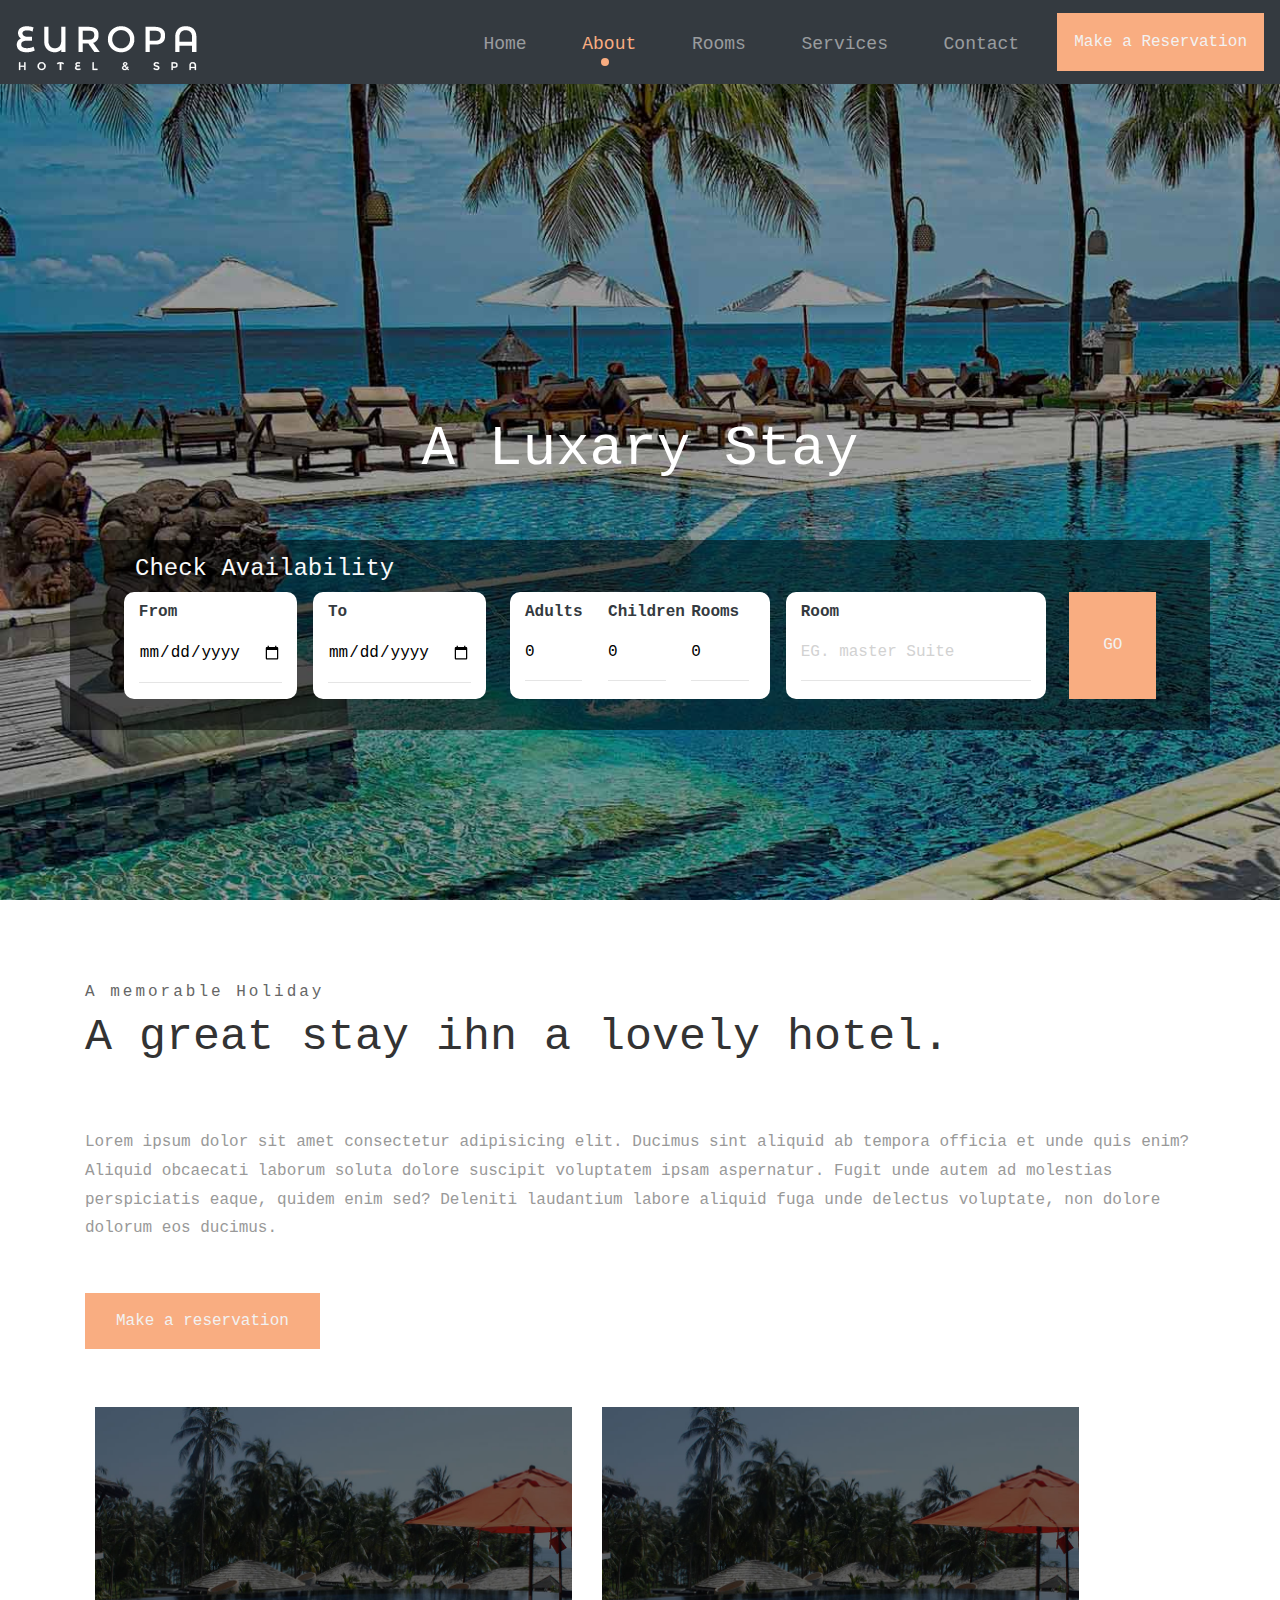
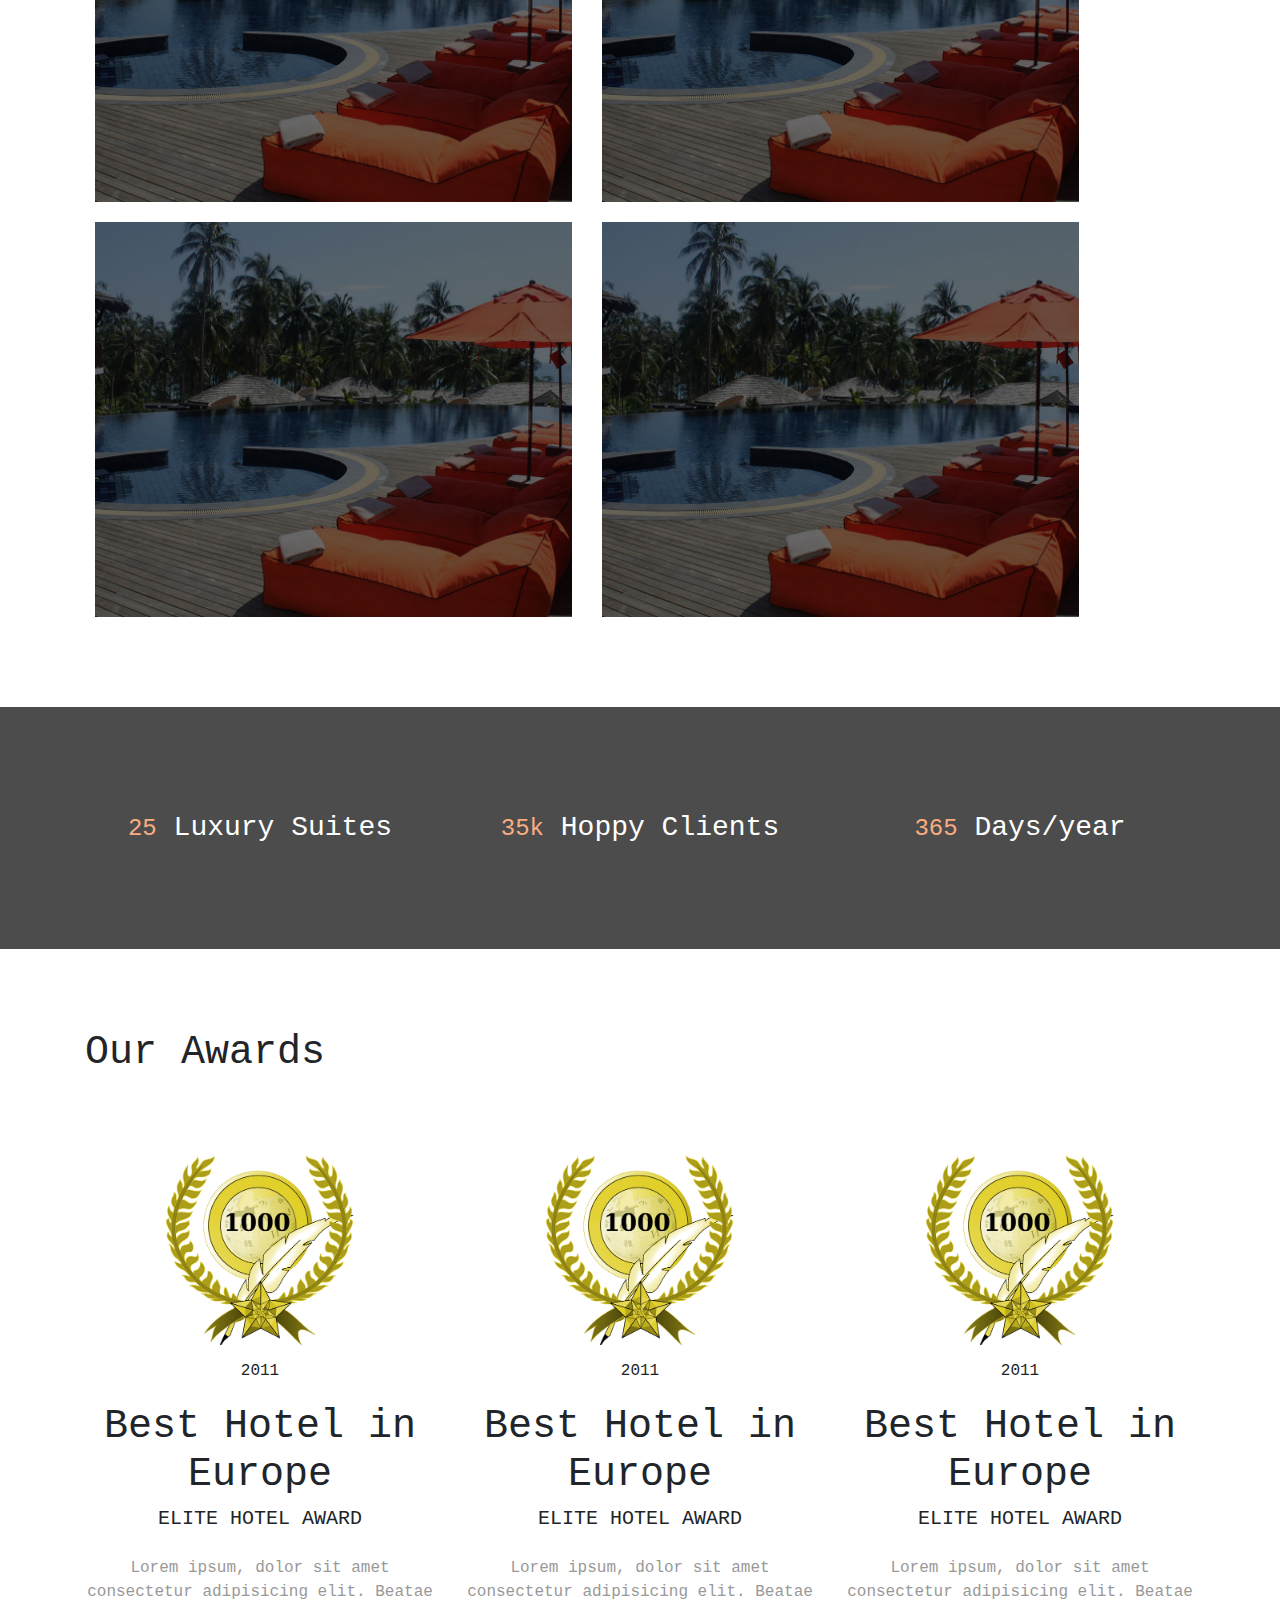
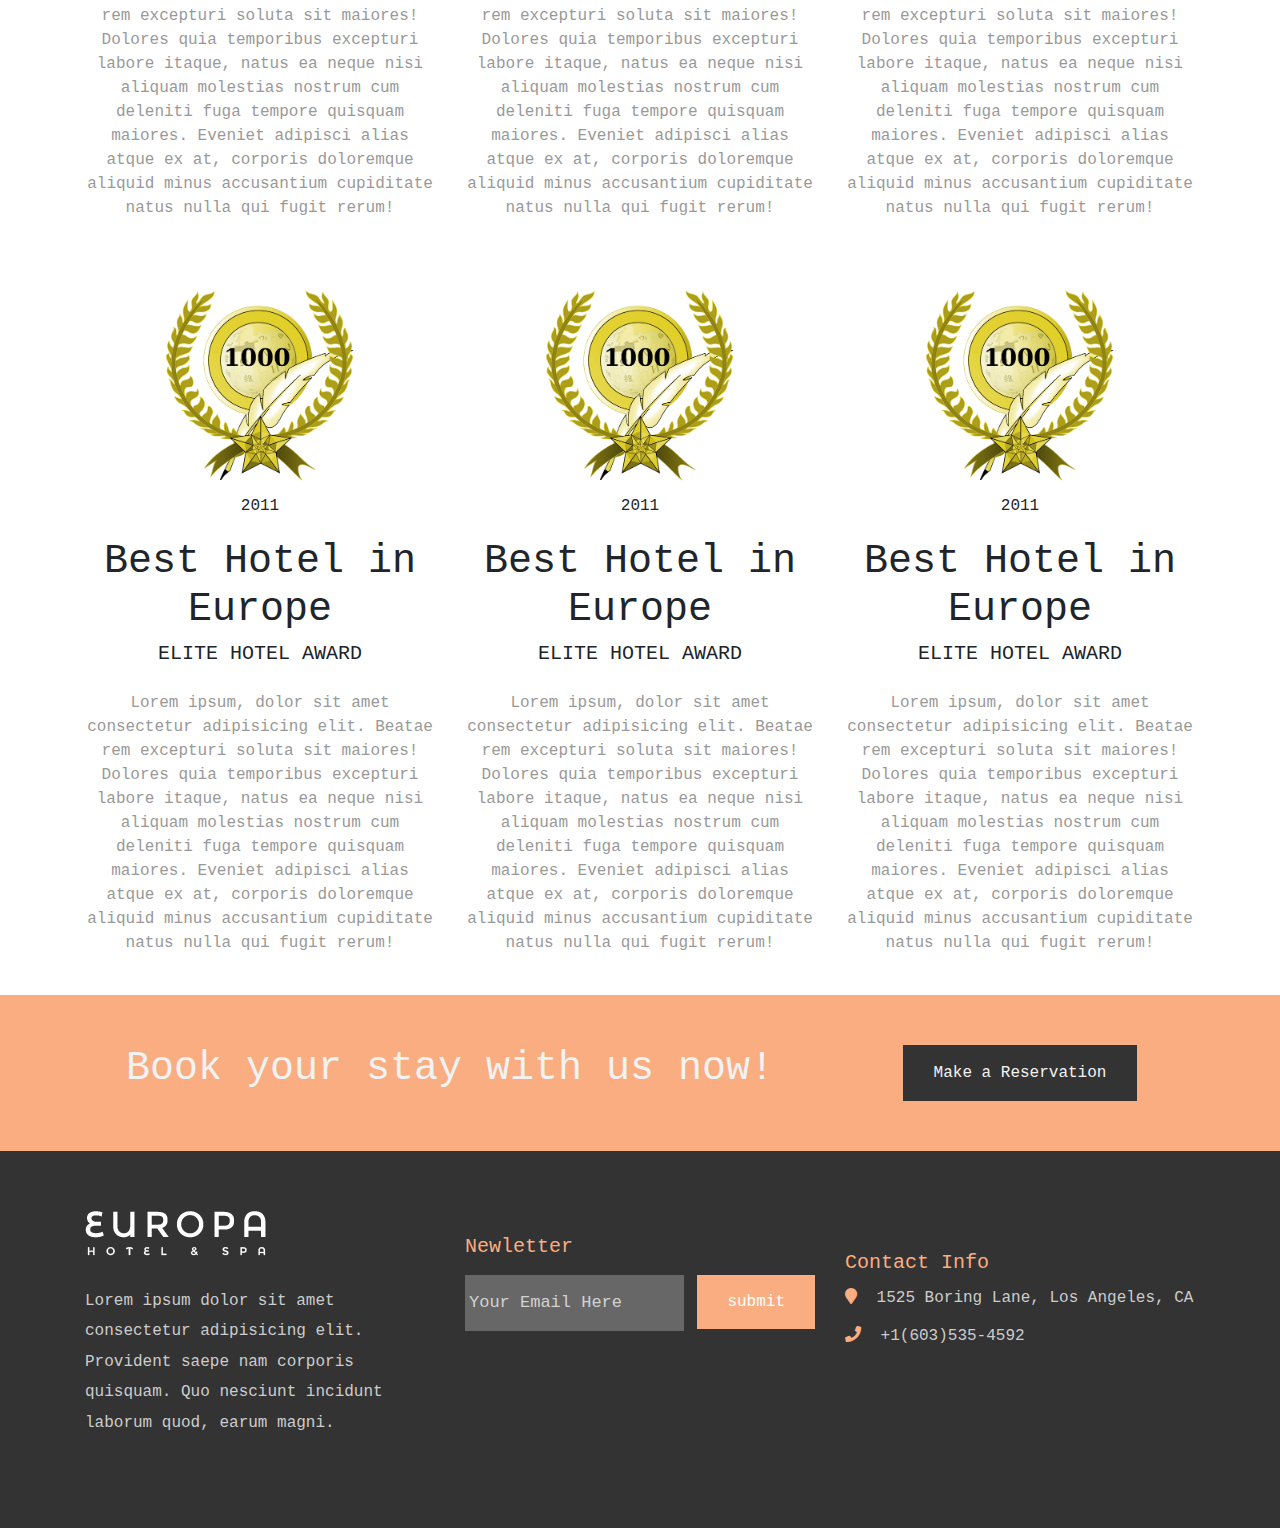
==== about.html @ c3b96b7f "Initial Commit by M. Ridwan Hakim" ====
<!DOCTYPE html>
<html lang="en">
<head>
    <meta charset="UTF-8">
    <meta name="viewport" content="width=device-width, initial-scale=1.0">
    <title>Europa - About</title>
    <link rel="stylesheet" href="css/bootstrap.min.css">
    <link rel="stylesheet" href="https://cdnjs.cloudflare.com/ajax/libs/font-awesome/5.15.1/css/all.min.css">
    <link rel="stylesheet" href="css/style.css">
</head>
<body>
    <!-- Start Header -->
    <header>
        <nav class="navbar navbar-expand-lg navbar-dark bg-dark fixed-top">
            <div class="logo">
                <a class="navbar-brand" href="#"><img src="images/logo.jpg"></a>
            </div>
            <button class="navbar-toggler" type="button" data-toggle="collapse" data-target="#navbarNavAltMarkup" aria-controls="navbarNavAltMarkup" aria-expanded="false" aria-label="Toggle navigation">
                <span class="navbar-toggler-icon"></span>
            </button>
            <div class="collapse navbar-collapse" id="navbarNavAltMarkup">
                <div class="navbar-nav">
                    <ul>
                        <li><a class="nav-item nav-link" href="index.html">Home <span class="sr-only">(current)</span></a></li>
                        <li class="active"><a class="nav-item nav-link" href="about.html">About</a></li>
                        <li><a class="nav-item nav-link" href="rooms.html">Rooms</a></li>
                        <li><a class="nav-item nav-link" href="services.html">Services</a></li>
                        <li><a class="nav-item nav-link" href="contact.html">Contact</a></li>
                    </ul>
                    <button class="reservation p-3" data-toggle="modal" data-target="#mypopup">Make a Reservation</button>
                </div>
            </div>
        </nav>

        <div class="banner">
            <div class="overlay">
                <h2 class="display-4">A Luxary Stay</h2>
                <form class="container reserve">
                    <h4 class="text-light">Check Availability</h4>
                    <div class="row d-flex justify-content-around">
                        <div class="inputBox col-md-5 col-lg-2 form-group pt-2">
                            <label class="d-block text-dark mb-3 font-weight-bold">From</label>
                            <input class="w-100" type="date" name="startDate">
                            <hr>
                        </div>
                        <div class="inputBox col-md-5 col-lg-2 ml-sm-0 ml-md-2 ml-3 form-group pt-2">
                            <label class="d-block text-dark mb-3 font-weight-bold">To</label>
                            <input class="w-100" type="date" name="endDate">
                            <hr>
                        </div>
                        <div class="inputBox col-lg-3 col-md-5 ml-md-0 ml-lg-3 form-group pt-2">
                            <div class="box w-25 d-inline-block">
                                <label class="d-block text-dark mb-3 font-weight-bold">Adults</label>
                                <input class="w-100" type="number" name="adult" value="0">
                                <hr>
                            </div>
                            <div class="box w-25 d-inline-block ml-3">
                                <label class="d-block text-dark mb-3 font-weight-bold">Children</label>
                                <input class="w-100" type="number" name="adult" value="0">
                                <hr>
                            </div>
                            <div class="box w-25 d-inline-block ml-3">
                                <label class="d-block text-dark mb-3 font-weight-bold">Rooms</label>
                                <input class="w-100" type="number" name="adult" value="0">
                                <hr>
                            </div>
                        </div>

                        <div class="inputBox col-lg-3 col-md-5 ml-sm-0 ml-md-2 ml-3 form-group pt-2">
                            <label class="d-block text-dark mb-3 font-weight-bold">Room</label>
                            <input class="w-100" type="text" placeholder="EG. master Suite" name="endDate">
                            <hr>
                        </div>

                        <button type="submit" class="reservation col-lg-1 ml-3 form-group w-25">GO</button>


                    </div>
                </form>
            </div>
        </div>
    </header>
    <!-- End Header -->


    <!-- Start customers love -->
    <div class="customerslove text-center text-md-left">
        <div class="container">
            <div class="left">
                <span>A memorable Holiday</span>
                <p class="hed">
                    A great stay ihn a lovely hotel.
                </p>
                <p>
                    Lorem ipsum dolor sit amet consectetur adipisicing elit. Ducimus sint aliquid ab tempora officia et unde quis enim? Aliquid obcaecati laborum soluta dolore suscipit voluptatem ipsam aspernatur. Fugit unde autem ad molestias perspiciatis eaque, quidem enim sed? Deleniti laudantium labore aliquid fuga unde delectus voluptate, non dolore dolorum eos ducimus.
                </p>
                <button class="reservation mb-5" data-toggle="modal" data-target="#mypopup">Make a reservation</button>
            </div>
            <div class="right">
                <img src="images/info01.jpg">
                <img src="images/info01.jpg">
                <img src="images/info01.jpg">
                <img src="images/info01.jpg">
            </div>
        </div>
    </div>
    <!-- End Customers love -->

    <!-- description section -->
    <section class="description">
        <div class="overlay"></div>
        <div class="container">
            <div class="row text-sm-left text-md-center">
                <p class="col-md-4 m-4 m-md-0"><span>25</span> Luxury Suites</p>
                <p class="col-md-4 m-4 m-md-0"><span>35k</span> Hoppy Clients</p>
                <p class="col-md-4 m-4 m-md-0"><span>365</span> Days/year</p>
            </div>
        </div>
    </section>
    <!-- End description section -->

    <!--  Our Awards section-->
    <section class="awards">
        <div class="container">
            <h3 class="text-center text-md-left mb-5">Our Awards</h3>
            <div class="row">
                <div class="col-md-6 col-lg-4 text-center my-4">
                    <img src="images/award.png">
                    <span>2011</span>
                    <h3>Best Hotel in Europe</h3>
                    <h5>Elite hotel award</h5>
                    <p>
                        Lorem ipsum, dolor sit amet consectetur adipisicing elit. Beatae rem excepturi soluta sit maiores! Dolores quia temporibus excepturi labore itaque, natus ea neque nisi aliquam molestias nostrum cum deleniti fuga tempore quisquam maiores. Eveniet adipisci alias atque ex at, corporis doloremque aliquid minus accusantium cupiditate natus nulla qui fugit rerum!
                    </p>
                </div class="col-md-6 col-lg-4 text-center my-4">
    
                <div class="col-md-6 col-lg-4 text-center my-4">
                    <img src="images/award.png">
                    <span>2011</span>
                    <h3>Best Hotel in Europe</h3>
                    <h5>Elite hotel award</h5>
                    <p>
                        Lorem ipsum, dolor sit amet consectetur adipisicing elit. Beatae rem excepturi soluta sit maiores! Dolores quia temporibus excepturi labore itaque, natus ea neque nisi aliquam molestias nostrum cum deleniti fuga tempore quisquam maiores. Eveniet adipisci alias atque ex at, corporis doloremque aliquid minus accusantium cupiditate natus nulla qui fugit rerum!
                    </p>
                </div>
    
    
                <div class="col-md-6 col-lg-4 text-center my-4">
                    <img src="images/award.png">
                    <span>2011</span>
                    <h3>Best Hotel in Europe</h3>
                    <h5>Elite hotel award</h5>
                    <p>
                        Lorem ipsum, dolor sit amet consectetur adipisicing elit. Beatae rem excepturi soluta sit maiores! Dolores quia temporibus excepturi labore itaque, natus ea neque nisi aliquam molestias nostrum cum deleniti fuga tempore quisquam maiores. Eveniet adipisci alias atque ex at, corporis doloremque aliquid minus accusantium cupiditate natus nulla qui fugit rerum!
                    </p>
                </div>
    
    
                <div class="col-md-6 col-lg-4 text-center my-4">
                    <img src="images/award.png">
                    <span>2011</span>
                    <h3>Best Hotel in Europe</h3>
                    <h5>Elite hotel award</h5>
                    <p>
                        Lorem ipsum, dolor sit amet consectetur adipisicing elit. Beatae rem excepturi soluta sit maiores! Dolores quia temporibus excepturi labore itaque, natus ea neque nisi aliquam molestias nostrum cum deleniti fuga tempore quisquam maiores. Eveniet adipisci alias atque ex at, corporis doloremque aliquid minus accusantium cupiditate natus nulla qui fugit rerum!
                    </p>
                </div>
    
    
                <div class="col-md-6 col-lg-4 text-center my-4">
                    <img src="images/award.png">
                    <span>2011</span>
                    <h3>Best Hotel in Europe</h3>
                    <h5>Elite hotel award</h5>
                    <p>
                        Lorem ipsum, dolor sit amet consectetur adipisicing elit. Beatae rem excepturi soluta sit maiores! Dolores quia temporibus excepturi labore itaque, natus ea neque nisi aliquam molestias nostrum cum deleniti fuga tempore quisquam maiores. Eveniet adipisci alias atque ex at, corporis doloremque aliquid minus accusantium cupiditate natus nulla qui fugit rerum!
                    </p>
                </div>
    
    
                <div class="col-md-6 col-lg-4 text-center my-4">
                    <img src="images/award.png">
                    <span>2011</span>
                    <h3>Best Hotel in Europe</h3>
                    <h5>Elite hotel award</h5>
                    <p>
                        Lorem ipsum, dolor sit amet consectetur adipisicing elit. Beatae rem excepturi soluta sit maiores! Dolores quia temporibus excepturi labore itaque, natus ea neque nisi aliquam molestias nostrum cum deleniti fuga tempore quisquam maiores. Eveniet adipisci alias atque ex at, corporis doloremque aliquid minus accusantium cupiditate natus nulla qui fugit rerum!
                    </p>
                </div>
            </div>

        </div>
    </section>
    <!-- Our Awards section-->

    <!-- Book your stay section -->
    <section class="bookyourstay text-center">
        <div class="container">
            <div class="row">
                <div class="col-md-8"><h3>Book your stay with us now!</h3></div>
                <div class="btnBox col-md-4 mt-4 mt-sm-0"><button class="reservation" data-toggle="modal" data-target="#mypopup">Make a Reservation</button></div>
            </div>
        </div>
    </section>
    <!-- End Book your stay section-->

    <!-- Reservation Pop up -->

    <div class="container popup">
        <!-- Modal -->
        <div class="modal fade" id="mypopup" role="dialog">
            <div class="modal-dialog">
            
            <!-- Modal content-->
            <div class="modal-content">
                <div class="modal-header">
                    <h4 class="modal-title">Reservation</h4>
                    <button type="button" class="close" data-dismiss="modal">&times;</button>
                </div>
                <div class="modal-body">

                <form class="w-100">
                    <div class="row">
                        <div class="col-md-6 inputBox my-3">
                            <label class="d-block">Name</label>
                            <input class="w-100" type="text" name="name">
                        </div>
                        <div class="col-md-6 inputBox my-3">
                            <label class="d-block">Phone</label>
                            <input class="w-100" type="number" name="phone">
                        </div>
                        <div class="col-md-12 inputBox my-3">
                            <label class="d-block">Email</label>
                            <input class="w-100" type="email" name="email">
                        </div>
                        <div class="col-md-6 inputBox my-3">
                            <label class="d-block">Date Check in</label>
                            <input class="w-100" type="date" name="check_data_in">
                        </div>
                        <div class="col-md-6 inputBox my-3">
                            <label class="d-block">Date Check Out</label>
                            <input class="w-100" type="date" name="check_data_out">
                        </div>
                        <div class="col-md-6 inputBox my-3">
                            <label class="d-block">Adult</label>
                            <input class="w-100" type="number" value="1" name="adult">
                        </div>
                        <div class="col-md-6 inputBox my-3">
                            <label class="d-block">Children</label>
                            <input class="w-100" type="number" value="1" name="children">
                        </div>
                        <div class="col-md-12 textareaBox my-3">
                            <label class="d-block">Notes</label>
                            <textarea class="w-100"></textarea>
                        </div>
                    </div>
                    <button type="submit" class="reservation mb-sm-4">Make a reservation</button>
                </form>


                    
                </div>
                <div class="modal-footer">
                    <button type="button" class="btn btn-default" data-dismiss="modal">Close</button>
                </div>
            </div>
            </div>
        </div>
    </div>

    <!-- End Reservation Pop up -->

    <!-- Start Footer -->
    <footer class="text-sm-center text-md-left">
        <div class="container overflow-hidden">
            <div class="row">
                <div class="col-md-6 col-lg-4">
                    <a href="#"><img src="images/logo.jpg"></a>
                    <p>
                        Lorem ipsum dolor sit amet consectetur adipisicing elit. Provident saepe nam corporis quisquam. Quo nesciunt incidunt laborum quod, earum magni.
                    </p>
                </div>
                <div class="col-md-6 col-lg-4">
                    <h3 class="mt-sm-4 mb-sm-3">Newletter</h3>
                    <form class="position-relative form-group">
                        <input type="text" name="email" placeholder="Your Email Here">
                        <input type="submit" value="submit" name = 'submit'>
                    </form>
                </div>
                <div class="col-md-12 col-lg-4 mt-md-3">
                    <h3 class="mt-sm-4 mb-sm-0 mb-md-1">Contact Info</h3>
                    <p class="my-sm-2">
                        <i class="fa fa-map-marker"></i>
                        1525 Boring Lane,
                        Los Angeles, CA
                    </p>
                    <p class="my-sm-2">
                        <i class="fa fa-phone"></i>
                        +1(603)535-4592
                    </p>
                </div>
            </div>
        </div>
    </footer>
    <!-- End Footer -->


    <script src="js/jquery-3.5.1.min.js"></script>
    <script src="js/bootstrap.min.js"></script>
    <script src="js/main.js"></script>
</body>
</html>
---- css/style.css ----
* {
    padding: 0;
    margin: 0;
    box-sizing: border-box;
    font-family: cursive,monospace, Arial, Helvetica, sans-serif;
}
body {overflow-x: hidden}
.reservation {
    padding: 15px 30px;
    background: #f9ad81;
    color: #f2f2f2;
    cursor: pointer;
    font-size: 16px;
    border: 1px solid #f9ad81;
    transition: all .4s;
    outline: none;
}
.reservation:hover {
    color: #f9ad81;
    background: transparent;
}
.text-main-color {color: #999}
dl, ol, ul {
    margin-bottom: 0;
    margin-top: 10px;
}
/* .overlay {
    position: absolute;
    width: 100%;
    height: 100%;
    background: rgba(0, 0, 0, 0.7)
} */

body {position: relative;}

/* header */
header .sticky {
    position: fixed;
    width: 100%;
    z-index: 100;
}
header nav .logo {
    padding-top: 13px;
}
header nav {
    overflow: hidden;
}
header  nav ul li {
    display: inline-block;
    margin-right: 30px;
    position: relative;
}
header  .navbar-nav ul li.active:before {
    content: '';
    width: 8px;
    height: 8px;
    position: absolute;
    background: #f9ad81;
    color: #f9ad81;
    top: 35px;
    left: 27px;
    border-radius: 50%;
}
header  nav ul li a {
    color: #f2f2f2;
    text-decoration: none;
    font-size: 18px;
}
header  .navbar-nav ul li.active a,
header .navbar-nav ul li a:hover {color: #f9ad81 !important}

@media (max-width: 991px) {
    header  nav ul li { 
        display: block;
    }
    header  .navbar-nav ul li.active:before {
        content: '';
        left: 19px;
    }
}
@media (min-width: 991px) {
    .navbar-expand-lg .navbar-collapse {
        justify-content: flex-end;
    }
}


.banner {
    background: url('../images/banner.jpg');
    height: 100vh;
    background-size: cover;
    position: relative;
}

.banner h2 {
    color: #fff;
}
@media(min-width: 769px) {
    .banner h2 {
        position: absolute;
        top: 20%;
        left: 50%;
        transform: translate(-50%, -80%);
    }
    .banner .reserve {
        position: absolute;
        top: 30%;
        left: 50%;
        transform: translateX(-50%);
    }
}
@media(min-width: 992px) {
    .banner h2 {
        position: absolute;
        top: 50%;
        left: 50%;
        transform: translate(-50%, -50%);
    }
    .banner .reserve {
        position: absolute;
        top: 60%;
        left: 50%;
        transform: translateX(-50%);
    }.services .serviceBox .serviceIcon {top: 186px}
}
.banner .reserve {
    background: rgba(0, 0, 0, .5);
    padding: 15px 65px;
}
.banner .reserve .inputBox {
    border-radius: 10px;
    background: #fff !important;
}

.banner .reserve .inputBox input {
    border: none !important;
    outline: none !important;
}
@media(max-width: 576px) {
    .banner .reserve .inputBox {
        margin-left: 0 !important;
    }
}
/* End Header */

/* About Sectoin */
.about {
    margin: 80px auto;
}
.about .container {
    border: 10px solid #f9ad81;
    padding: 50px;
    overflow: hidden;
}
.about .container > p {letter-spacing: 2px;}
.about .container h3 {font-size: 30px; margin: 10px 0 30px;}
@media(max-width: 992px) {
    .about .container h3 {width: 100% !important}
}
.about .desc {
    color: #999;
}
.about .desc:first-of-type {margin-right: 3%;}
.about  button {
    margin-top: 20px;
}
/* End about section */

/* Start info section */
.info .container-fluid .row  {overflow: hidden; height: 700px;}
.info .container-fluid .row  > div {
    background-size: cover;
    color: #f2f2f2;
    position: relative;
}
.info h3 {font-size: 40px; font-weight: normal;}
.info .first {
    background: url('../images/info01.jpg') no-repeat center;
}
.info .second {
    background: url('../images/info01.jpg') no-repeat top;
    background-position: 100%;
}
.info .topInfo {
    position: absolute;
    left: 50%;
    top: 40px;
    transform: translateX(-50%);
}
.info .buttomInfo {
    position: absolute;
    bottom: 100px;
    left: 50%;
    transform: translateX(-50%);
}
@media (max-width: 768px) {
    .info .buttomInfo {
        bottom: 10%;
    }
}
.info .buttomInfo ul {margin-bottom: 20px; width: 370px;}
.info .buttomInfo ul li {display: inline-block; margin-right: 17px;}
/* End info section */

/* Start Guestbook */
.guestbook {
    padding: 50px 0;
    color: #999;
}
.guestbook .person .info span {color: #f9ad81}
/* End Guestbook */

/* Start Video Description */
.video_description {
    position: relative;
    
    margin-bottom: 450px;
}
.video_description img {
    width: 100%;
}
.video_description iframe {
    position: absolute;
    left: 50%;
    top: 40%;
    width: 80%;
    height: 500px;
    transform: translateX(-50%)
}
/* End Video Description */

/* Start customers love */
.customerslove {
    margin: 80px 0;
}
.customerslove  q {
    font-size: 50px;
    font-weight: 600;
    margin-top: 40px;
}
.customerslove p {
    margin: 50px 0;
    color: #999;
    line-height: 1.8;
}
.customerslove img {
    /* width: 242px;
    height: 242px; */
    width: calc(86%/2);
    display: inline-block;
    margin: 10px;
}
.customerslove span {color: #666; letter-spacing: 3px;}
.customerslove p.hed {margin-top: -7px;font-size: 45px; color:#333;}
/* End customers love */

/* Footer */
footer {
    background: #333;
    padding: 60px 0;
}
footer p {
    color: #ccc;
    line-height: 1.9;
    margin: 30px 0;
}
footer p i {
    color: #f9ad81;
    margin-right: 10px;
}
footer h3 {
    color: #f9ad81;
    font-size: 20px;
    font-weight: normal;
    margin-bottom: 60px
}
@media (min-width: 769px) {
    footer form input[type="text"] {
        position: absolute;
    }
    ::placeholder {color: #d2d2d2;}
    footer form input[type="submit"] {
        position: absolute;
        top: 0;
        right: 0;
    }
}
footer form input[type="text"] {
    background: #676767;
    padding: 15px 0 15px 4px;
    color: #A2A2A2;
    font-size: 17px;
    border: none;
    outline: none
}
::placeholder {color: #d2d2d2;}
footer form input[type="submit"] {
    padding: 15px 30px;
    background: #f9ad81;
    border: none;
    color: #fff;
    cursor: pointer;
}
@media (max-width: 767px) {
    footer {text-align: center}
}

/* End footer */

/* Start Pop up */
/* .popup {
    display: block;
} */
.popup form input,
.popup form textarea {
    border: none;
    outline: none;
    border-radius: 10px;
    padding: 10px 20px;
    border: 1px solid #ccc;
}
.popup form textarea {
    height: 150px;
}
/* End Pop up */


/*** About Page ***/
/* description section */
.description {
    background: url(../images/banner.jpg);
    background-position: center;
    background-attachment: fixed;
    position: relative;
    margin: 80px 0;
    padding: 100px 0;
}
.description .overlay {
    position: absolute;
    top: 0;
    left: 0;
    width: 100%;
    height: 100%;
    background-color: rgba(0, 0, 0, .7);
}
.description .container {text-align: center;}
.description .row > p {
    color: #fff;
    font-size: 28px;
    text-align: center;
    transition: 1s;
}
.description .row > p span {
    color: #f9ad81;
    font-size: 24px;
}
/* End description section */

/* Start Awards Section */
.awards .container {overflow: hidden;}
.awards h3 {font-size: 40px;font-weight: normal;}
.awards .container > div img {
    width: 200px;
    height: 200px;
}
.awards .container > div span{display: block; margin:10px 0 20px;}
.awards .container > div h5 {text-transform: uppercase; margin-bottom: 25px}
.awards .container > div p {color: #999}
/* End awards section */

/* Book your stay */
.bookyourstay {
    background: #f9ad81;
    padding: 50px 0;
}
.bookyourstay .container {overflow: hidden;}
.bookyourstay .container h3 {
    font-size: 40px;
    color: #f2f2f2;
    font-weight: normal;
}
.bookyourstay button {
    background: #333;
    border: 1px solid #333;
}
.bookyourstay button:hover {
    background: transparent;
    color: #333;
}
/* End book your stay */

/*** End About page ***/

/*** Start Services Page ***/
/* \ */
/* Start services section */
.services {
    margin: 150px auto;
}
.services .serviceBox {position: relative;}
.services .serviceBox .serviceIcon {
    position: absolute;
    top: 124px;
    left: 50%;
    background: #f9ad81;
    transform: translateX(-50%);
    padding: 20px;
    border-radius: 50%;
}
@media (max-width: 767px) {
    .services .serviceBox .serviceIcon {top: 254px}
}
@media(min-width: 768px) {
    .services .serviceBox .serviceIcon {top: 134px}
}
@media(min-width: 992px) {
    .services .serviceBox .serviceIcon {top: 186px}
}
@media(min-width: 1200px) {
    .services .serviceBox .serviceIcon {top: 234px !important}
}
.services .serviceBox p {
    color: #999;
}
/* End services section */

/* Start Children Activity */
@media(max-width: 576px) {
    .childrenActivity .content-kids {
        margin-top: 40px;
    }
}
/* End Children Activity */


@media(max-width: 576px) {
    footer {
        margin-top: 48px !important;
    }
}
/** End Services Page ***/

/** Start Contact Us Page **/
.contact-form form input[name='name'],
.contact-form form input[name="email"] {
    width: calc(99% / 2)
}
.contact-form form input,
.contact-form form textarea {
    border: none;
    border-bottom: 1px solid rgba(0, 0, 0, .4);
    outline: none;
}
.contact-form form .inputBox,
.contact-form form .textareaBox {
    position: relative;
}
.contact-form form .inputBox input,
.contact-form form .textareaBox textarea {
    position: relative;
    z-index: 2;
    background: transparent;
}
.contact-form form .inputBox label,
.contact-form form .textareaBox label{
    position: absolute;
    top: 7px;
    left: 5px;
    z-index: 1;
    color: #888;
    transition: .4s
}
.contact-form form .inputBox input[name="subject"] +  label { top: -9px}
.contact-form form .textareaBox label {
    top: 167px;
}
.contact-form form .inputBox input:focus + label,
.contact-form form .textareaBox textarea:focus ~ label {
    color: #f9ad81;
    top: -28px;
    left: 0;
    transition: .4s
}
.contact-form form .inputBox.place-effect label,
.contact-form form .textareaBox.place-effect label {
    color: #f9ad81;
    top: -28px;
    left: 0;
    transition: .4s
}
.contact-form form .textareaBox label{
    transition: .8s;
}
.contact-form form .textareaBox textarea:focus ~ label {
    transition: .6s;
}
.contact-form form textarea {
    height: 200px;
}

/* ----------------- */
@media (max-width: 767px) {
    .contact-form {text-align: center;}
    .contact-form .reservation {margin: 20px 0;}
    .contact-form .inputBox,
    .contact-form .textareaBox {width: 50%; margin: auto;}
}

.contact-form .info {
    background: #f6f9fb;
    padding: 20px 40px;
    color: #444;
}
.contact-form .info .social-media i {
    font-size: 28px;
    cursor: pointer;
    color: #999;
    transition: .8s;
}
.contact-form .info .social-media i:hover {
    transform: scale(1.5) translateY(-15px);
}
.contact-form .info .social-media i.fa-facebook:hover {color: #3b5998}
.contact-form .info .social-media i.fa-instagram:hover {color: #e95950}
.contact-form .info .social-media i.fa-linkedin:hover {color: #007bb5}
.contact-form .info .social-media i.fa-pinterest:hover {color: #cb2027}
.contact-form .info .social-media i.fa-twitter:hover {color: #55acee}
.contact-form .info .social-media i.fa-youtube:hover {color: #ff0000}

/** End Contact Us Page **/
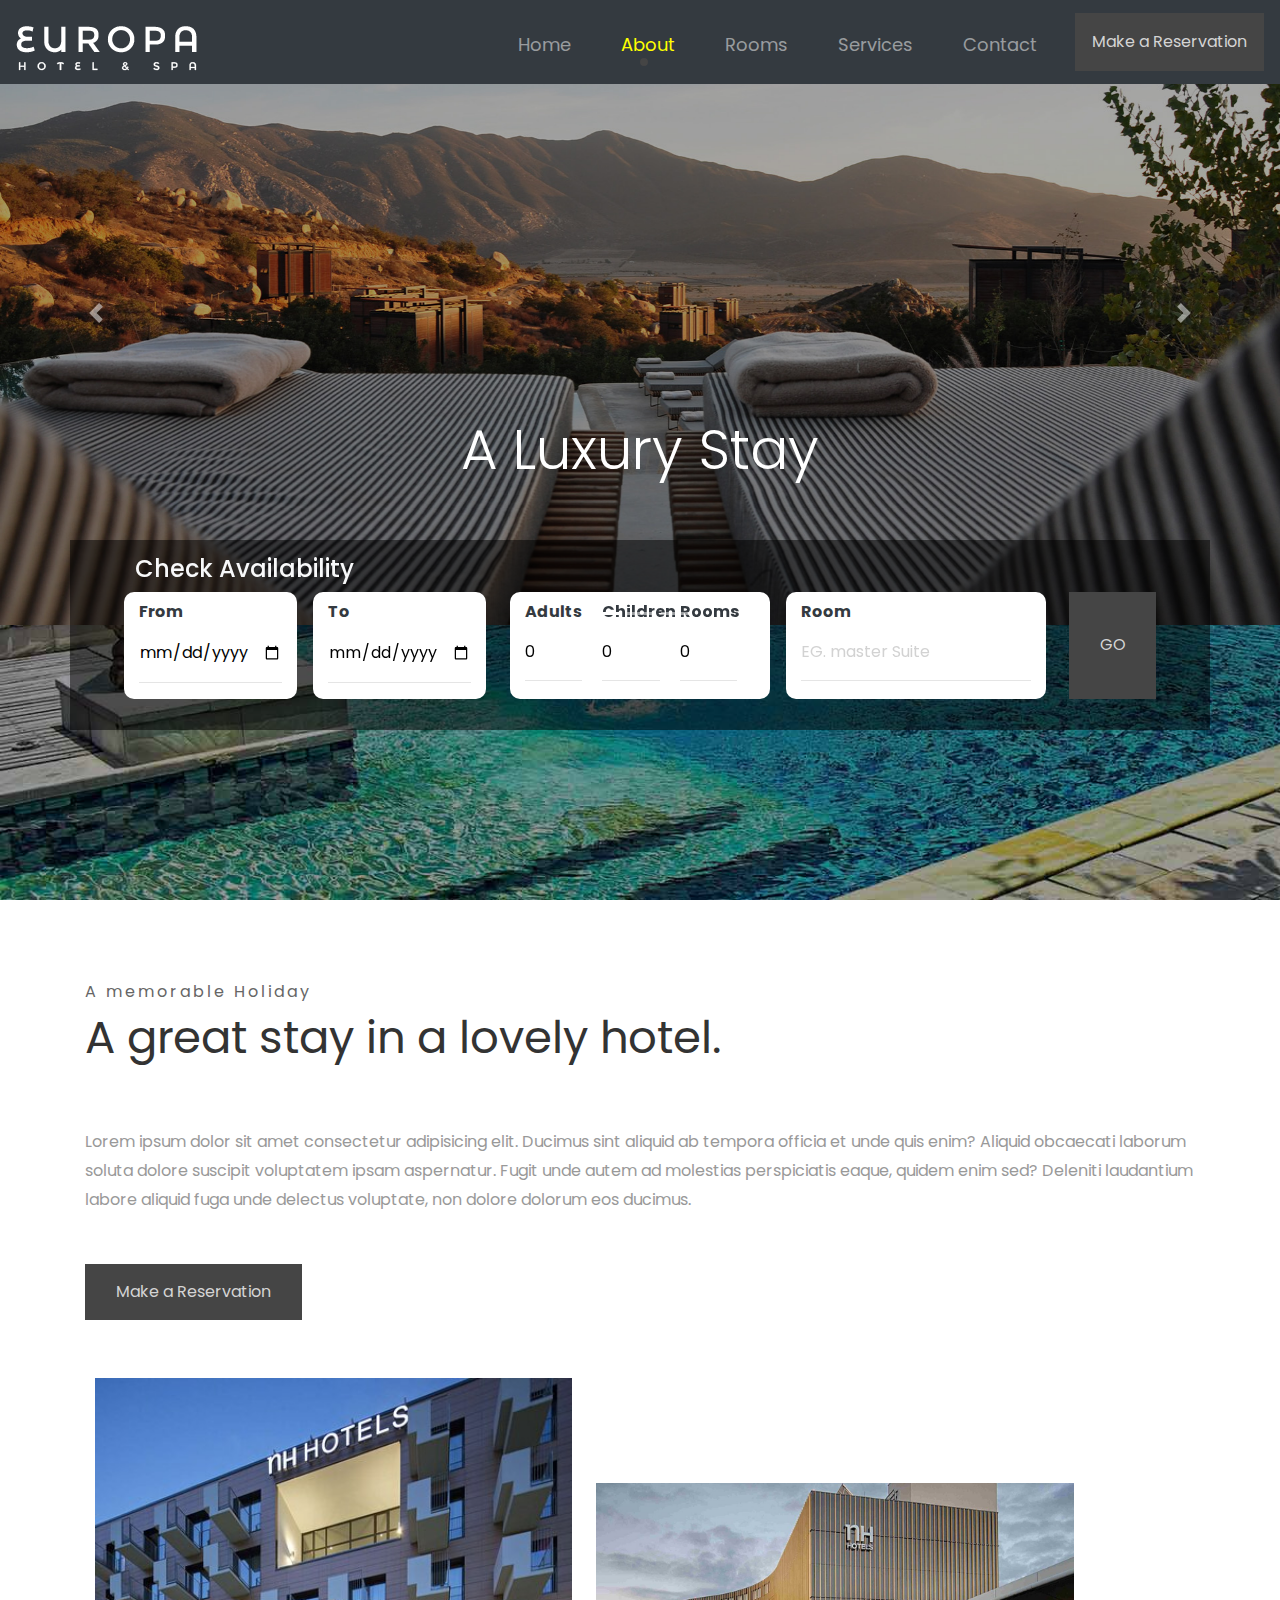
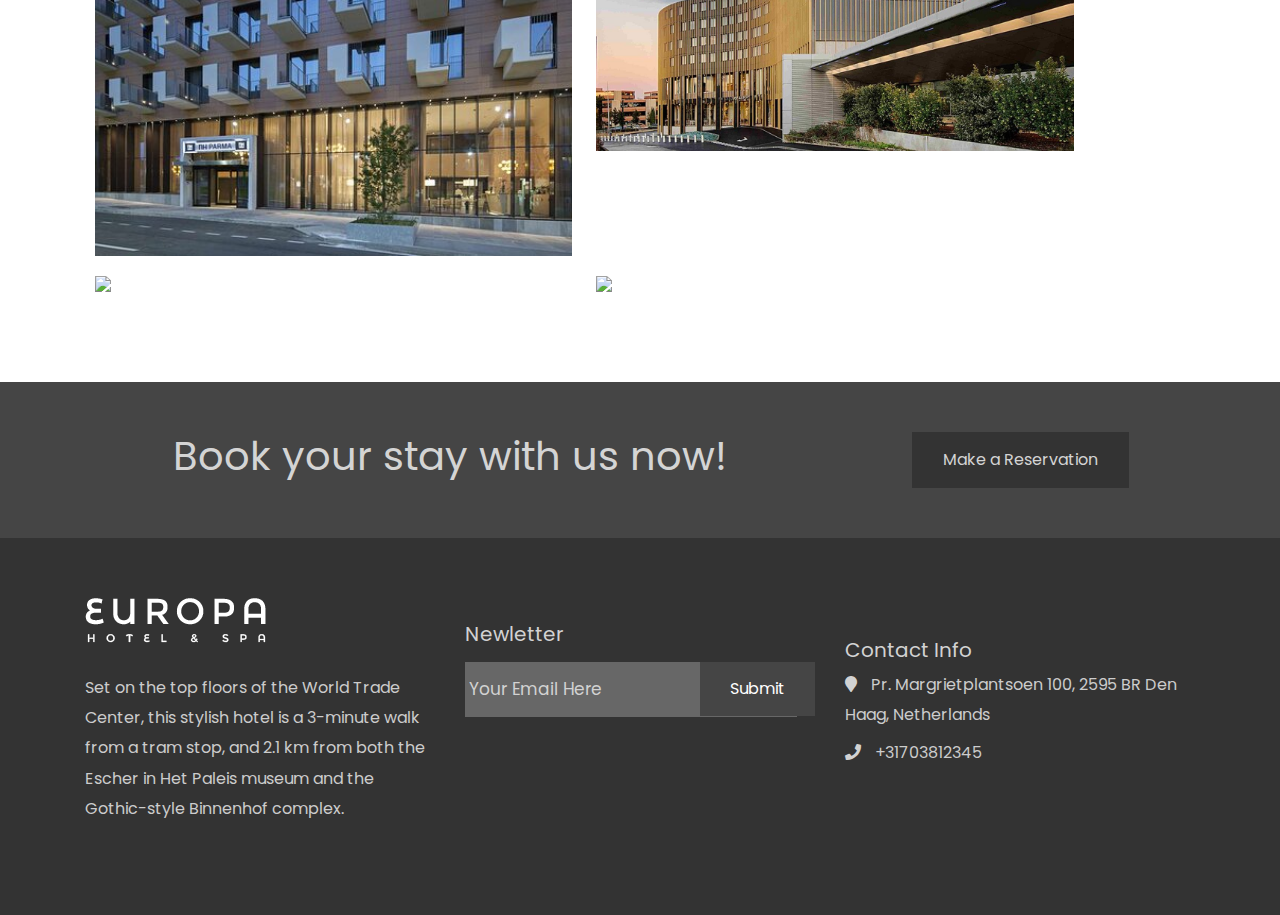
==== commit 62d79fa9: "Fix Themes" ====
--- a/about.html
+++ b/about.html
@@ -1,5 +1,6 @@
 <!DOCTYPE html>
 <html lang="en">
+
 <head>
     <meta charset="UTF-8">
     <meta name="viewport" content="width=device-width, initial-scale=1.0">
@@ -8,6 +9,7 @@
     <link rel="stylesheet" href="https://cdnjs.cloudflare.com/ajax/libs/font-awesome/5.15.1/css/all.min.css">
     <link rel="stylesheet" href="css/style.css">
 </head>
+
 <body>
     <!-- Start Header -->
     <header>
@@ -15,70 +17,106 @@
             <div class="logo">
                 <a class="navbar-brand" href="#"><img src="images/logo.jpg"></a>
             </div>
-            <button class="navbar-toggler" type="button" data-toggle="collapse" data-target="#navbarNavAltMarkup" aria-controls="navbarNavAltMarkup" aria-expanded="false" aria-label="Toggle navigation">
+            <button class="navbar-toggler" type="button" data-toggle="collapse" data-target="#navbarNavAltMarkup"
+                aria-controls="navbarNavAltMarkup" aria-expanded="false" aria-label="Toggle navigation">
                 <span class="navbar-toggler-icon"></span>
             </button>
             <div class="collapse navbar-collapse" id="navbarNavAltMarkup">
                 <div class="navbar-nav">
                     <ul>
-                        <li><a class="nav-item nav-link" href="index.html">Home <span class="sr-only">(current)</span></a></li>
+                        <li><a class="nav-item nav-link" href="index.html">Home <span
+                                    class="sr-only">(current)</span></a></li>
                         <li class="active"><a class="nav-item nav-link" href="about.html">About</a></li>
                         <li><a class="nav-item nav-link" href="rooms.html">Rooms</a></li>
                         <li><a class="nav-item nav-link" href="services.html">Services</a></li>
                         <li><a class="nav-item nav-link" href="contact.html">Contact</a></li>
                     </ul>
-                    <button class="reservation p-3" data-toggle="modal" data-target="#mypopup">Make a Reservation</button>
+                    <button class="reservation p-3" data-toggle="modal" data-target="#mypopup">Make a
+                        Reservation</button>
                 </div>
             </div>
         </nav>
 
         <div class="banner">
             <div class="overlay">
-                <h2 class="display-4">A Luxary Stay</h2>
+                <div class="banner">
+                    <div class="overlay">
+                        <div id="carouselAbout" class="carousel slide" data-ride="carousel">
+                            <ol class="carousel-indicators">
+                                <li data-target="#carouselAbout" data-slide-to="0" class="active"></li>
+                                <li data-target="#carouselAbout" data-slide-to="1"></li>
+                                <li data-target="#carouselAbout" data-slide-to="2"></li>
+                            </ol>
+                            <div class="carousel-inner">
+                                <div class="carousel-item active">
+                                    <img class="d-block w-100" src="images/carousel1.jpg" alt="First slide" />
+                                </div>
+                                <div class="carousel-item">
+                                    <img class="d-block w-100" src="images/carousel2.jpg" alt="Second slide" />
+                                </div>
+                                <div class="carousel-item">
+                                    <img class="d-block w-100" src="images/carousel3.jpg" alt="Third slide" />
+                                </div>
+                            </div>
+                            <a class="carousel-control-prev" href="#carouselAbout" role="button" data-slide="prev">
+                                <span class="carousel-control-prev-icon" aria-hidden="true"></span>
+                                <span class="sr-only">Previous</span>
+                            </a>
+                            <a class="carousel-control-next" href="#carouselAbout" role="button" data-slide="next">
+                                <span class="carousel-control-next-icon" aria-hidden="true"></span>
+                                <span class="sr-only">Next</span>
+                            </a>
+                        </div>
+
+                        <h2 class="display-4" id="maintext">A Luxury Stay</h2>
+
                 <form class="container reserve">
                     <h4 class="text-light">Check Availability</h4>
+
                     <div class="row d-flex justify-content-around">
                         <div class="inputBox col-md-5 col-lg-2 form-group pt-2">
                             <label class="d-block text-dark mb-3 font-weight-bold">From</label>
-                            <input class="w-100" type="date" name="startDate">
-                            <hr>
+                            <input class="w-100" type="date" name="startDate" />
+                            <hr />
                         </div>
                         <div class="inputBox col-md-5 col-lg-2 ml-sm-0 ml-md-2 ml-3 form-group pt-2">
-                            <label class="d-block text-dark mb-3 font-weight-bold">To</label>
-                            <input class="w-100" type="date" name="endDate">
-                            <hr>
+                            <label class="d-block text-dark mb-3 font-weight-bold">
+                                To
+                            </label>
+                            <input class="w-100" type="date" name="endDate" />
+                            <hr />
                         </div>
                         <div class="inputBox col-lg-3 col-md-5 ml-md-0 ml-lg-3 form-group pt-2">
                             <div class="box w-25 d-inline-block">
                                 <label class="d-block text-dark mb-3 font-weight-bold">Adults</label>
-                                <input class="w-100" type="number" name="adult" value="0">
-                                <hr>
+                                <input class="w-100" type="number" name="adult" value="0" />
+                                <hr />
                             </div>
                             <div class="box w-25 d-inline-block ml-3">
                                 <label class="d-block text-dark mb-3 font-weight-bold">Children</label>
-                                <input class="w-100" type="number" name="adult" value="0">
-                                <hr>
+                                <input class="w-100" type="number" name="adult" value="0" />
+                                <hr />
                             </div>
                             <div class="box w-25 d-inline-block ml-3">
                                 <label class="d-block text-dark mb-3 font-weight-bold">Rooms</label>
-                                <input class="w-100" type="number" name="adult" value="0">
-                                <hr>
+                                <input class="w-100" type="number" name="adult" value="0" />
+                                <hr />
                             </div>
                         </div>
 
                         <div class="inputBox col-lg-3 col-md-5 ml-sm-0 ml-md-2 ml-3 form-group pt-2">
                             <label class="d-block text-dark mb-3 font-weight-bold">Room</label>
-                            <input class="w-100" type="text" placeholder="EG. master Suite" name="endDate">
-                            <hr>
-                        </div>
-
-                        <button type="submit" class="reservation col-lg-1 ml-3 form-group w-25">GO</button>
-
-
+                            <input class="w-100" type="text" placeholder="EG. master Suite" name="endDate" />
+                            <hr />
+                        </div>
+
+                        <button type="submit" class="reservation col-lg-1 ml-3 form-group w-25">
+                            GO
+                        </button>
                     </div>
                 </form>
-            </div>
-        </div>
+                    </div>
+                </div>
     </header>
     <!-- End Header -->
 
@@ -89,116 +127,35 @@
             <div class="left">
                 <span>A memorable Holiday</span>
                 <p class="hed">
-                    A great stay ihn a lovely hotel.
+                    A great stay in a lovely hotel.
                 </p>
                 <p>
-                    Lorem ipsum dolor sit amet consectetur adipisicing elit. Ducimus sint aliquid ab tempora officia et unde quis enim? Aliquid obcaecati laborum soluta dolore suscipit voluptatem ipsam aspernatur. Fugit unde autem ad molestias perspiciatis eaque, quidem enim sed? Deleniti laudantium labore aliquid fuga unde delectus voluptate, non dolore dolorum eos ducimus.
+                    Lorem ipsum dolor sit amet consectetur adipisicing elit. Ducimus sint aliquid ab tempora officia et
+                    unde quis enim? Aliquid obcaecati laborum soluta dolore suscipit voluptatem ipsam aspernatur. Fugit
+                    unde autem ad molestias perspiciatis eaque, quidem enim sed? Deleniti laudantium labore aliquid fuga
+                    unde delectus voluptate, non dolore dolorum eos ducimus.
                 </p>
-                <button class="reservation mb-5" data-toggle="modal" data-target="#mypopup">Make a reservation</button>
+                <button class="reservation mb-5" data-toggle="modal" data-target="#mypopup">Make a Reservation</button>
             </div>
             <div class="right">
-                <img src="images/info01.jpg">
-                <img src="images/info01.jpg">
-                <img src="images/info01.jpg">
-                <img src="images/info01.jpg">
+                <img src="images/nh-1.png">
+                <img src="images/nh-2.png">
+                <img src="images/nh-3.png">
+                <img src="images/nh-4.png">
             </div>
         </div>
     </div>
     <!-- End Customers love -->
-
-    <!-- description section -->
-    <section class="description">
-        <div class="overlay"></div>
-        <div class="container">
-            <div class="row text-sm-left text-md-center">
-                <p class="col-md-4 m-4 m-md-0"><span>25</span> Luxury Suites</p>
-                <p class="col-md-4 m-4 m-md-0"><span>35k</span> Hoppy Clients</p>
-                <p class="col-md-4 m-4 m-md-0"><span>365</span> Days/year</p>
-            </div>
-        </div>
-    </section>
-    <!-- End description section -->
-
-    <!--  Our Awards section-->
-    <section class="awards">
-        <div class="container">
-            <h3 class="text-center text-md-left mb-5">Our Awards</h3>
-            <div class="row">
-                <div class="col-md-6 col-lg-4 text-center my-4">
-                    <img src="images/award.png">
-                    <span>2011</span>
-                    <h3>Best Hotel in Europe</h3>
-                    <h5>Elite hotel award</h5>
-                    <p>
-                        Lorem ipsum, dolor sit amet consectetur adipisicing elit. Beatae rem excepturi soluta sit maiores! Dolores quia temporibus excepturi labore itaque, natus ea neque nisi aliquam molestias nostrum cum deleniti fuga tempore quisquam maiores. Eveniet adipisci alias atque ex at, corporis doloremque aliquid minus accusantium cupiditate natus nulla qui fugit rerum!
-                    </p>
-                </div class="col-md-6 col-lg-4 text-center my-4">
-    
-                <div class="col-md-6 col-lg-4 text-center my-4">
-                    <img src="images/award.png">
-                    <span>2011</span>
-                    <h3>Best Hotel in Europe</h3>
-                    <h5>Elite hotel award</h5>
-                    <p>
-                        Lorem ipsum, dolor sit amet consectetur adipisicing elit. Beatae rem excepturi soluta sit maiores! Dolores quia temporibus excepturi labore itaque, natus ea neque nisi aliquam molestias nostrum cum deleniti fuga tempore quisquam maiores. Eveniet adipisci alias atque ex at, corporis doloremque aliquid minus accusantium cupiditate natus nulla qui fugit rerum!
-                    </p>
-                </div>
-    
-    
-                <div class="col-md-6 col-lg-4 text-center my-4">
-                    <img src="images/award.png">
-                    <span>2011</span>
-                    <h3>Best Hotel in Europe</h3>
-                    <h5>Elite hotel award</h5>
-                    <p>
-                        Lorem ipsum, dolor sit amet consectetur adipisicing elit. Beatae rem excepturi soluta sit maiores! Dolores quia temporibus excepturi labore itaque, natus ea neque nisi aliquam molestias nostrum cum deleniti fuga tempore quisquam maiores. Eveniet adipisci alias atque ex at, corporis doloremque aliquid minus accusantium cupiditate natus nulla qui fugit rerum!
-                    </p>
-                </div>
-    
-    
-                <div class="col-md-6 col-lg-4 text-center my-4">
-                    <img src="images/award.png">
-                    <span>2011</span>
-                    <h3>Best Hotel in Europe</h3>
-                    <h5>Elite hotel award</h5>
-                    <p>
-                        Lorem ipsum, dolor sit amet consectetur adipisicing elit. Beatae rem excepturi soluta sit maiores! Dolores quia temporibus excepturi labore itaque, natus ea neque nisi aliquam molestias nostrum cum deleniti fuga tempore quisquam maiores. Eveniet adipisci alias atque ex at, corporis doloremque aliquid minus accusantium cupiditate natus nulla qui fugit rerum!
-                    </p>
-                </div>
-    
-    
-                <div class="col-md-6 col-lg-4 text-center my-4">
-                    <img src="images/award.png">
-                    <span>2011</span>
-                    <h3>Best Hotel in Europe</h3>
-                    <h5>Elite hotel award</h5>
-                    <p>
-                        Lorem ipsum, dolor sit amet consectetur adipisicing elit. Beatae rem excepturi soluta sit maiores! Dolores quia temporibus excepturi labore itaque, natus ea neque nisi aliquam molestias nostrum cum deleniti fuga tempore quisquam maiores. Eveniet adipisci alias atque ex at, corporis doloremque aliquid minus accusantium cupiditate natus nulla qui fugit rerum!
-                    </p>
-                </div>
-    
-    
-                <div class="col-md-6 col-lg-4 text-center my-4">
-                    <img src="images/award.png">
-                    <span>2011</span>
-                    <h3>Best Hotel in Europe</h3>
-                    <h5>Elite hotel award</h5>
-                    <p>
-                        Lorem ipsum, dolor sit amet consectetur adipisicing elit. Beatae rem excepturi soluta sit maiores! Dolores quia temporibus excepturi labore itaque, natus ea neque nisi aliquam molestias nostrum cum deleniti fuga tempore quisquam maiores. Eveniet adipisci alias atque ex at, corporis doloremque aliquid minus accusantium cupiditate natus nulla qui fugit rerum!
-                    </p>
-                </div>
-            </div>
-
-        </div>
-    </section>
-    <!-- Our Awards section-->
 
     <!-- Book your stay section -->
     <section class="bookyourstay text-center">
         <div class="container">
             <div class="row">
-                <div class="col-md-8"><h3>Book your stay with us now!</h3></div>
-                <div class="btnBox col-md-4 mt-4 mt-sm-0"><button class="reservation" data-toggle="modal" data-target="#mypopup">Make a Reservation</button></div>
+                <div class="col-md-8">
+                    <h3>Book your stay with us now!</h3>
+                </div>
+                <div class="btnBox col-md-4 mt-4 mt-sm-0"><button class="reservation" data-toggle="modal"
+                        data-target="#mypopup">Make a Reservation</button></div>
             </div>
         </div>
     </section>
@@ -210,60 +167,60 @@
         <!-- Modal -->
         <div class="modal fade" id="mypopup" role="dialog">
             <div class="modal-dialog">
-            
-            <!-- Modal content-->
-            <div class="modal-content">
-                <div class="modal-header">
-                    <h4 class="modal-title">Reservation</h4>
-                    <button type="button" class="close" data-dismiss="modal">&times;</button>
-                </div>
-                <div class="modal-body">
-
-                <form class="w-100">
-                    <div class="row">
-                        <div class="col-md-6 inputBox my-3">
-                            <label class="d-block">Name</label>
-                            <input class="w-100" type="text" name="name">
-                        </div>
-                        <div class="col-md-6 inputBox my-3">
-                            <label class="d-block">Phone</label>
-                            <input class="w-100" type="number" name="phone">
-                        </div>
-                        <div class="col-md-12 inputBox my-3">
-                            <label class="d-block">Email</label>
-                            <input class="w-100" type="email" name="email">
-                        </div>
-                        <div class="col-md-6 inputBox my-3">
-                            <label class="d-block">Date Check in</label>
-                            <input class="w-100" type="date" name="check_data_in">
-                        </div>
-                        <div class="col-md-6 inputBox my-3">
-                            <label class="d-block">Date Check Out</label>
-                            <input class="w-100" type="date" name="check_data_out">
-                        </div>
-                        <div class="col-md-6 inputBox my-3">
-                            <label class="d-block">Adult</label>
-                            <input class="w-100" type="number" value="1" name="adult">
-                        </div>
-                        <div class="col-md-6 inputBox my-3">
-                            <label class="d-block">Children</label>
-                            <input class="w-100" type="number" value="1" name="children">
-                        </div>
-                        <div class="col-md-12 textareaBox my-3">
-                            <label class="d-block">Notes</label>
-                            <textarea class="w-100"></textarea>
-                        </div>
-                    </div>
-                    <button type="submit" class="reservation mb-sm-4">Make a reservation</button>
-                </form>
-
-
-                    
-                </div>
-                <div class="modal-footer">
-                    <button type="button" class="btn btn-default" data-dismiss="modal">Close</button>
-                </div>
-            </div>
+
+                <!-- Modal content-->
+                <div class="modal-content">
+                    <div class="modal-header">
+                        <h4 class="modal-title">Reservation</h4>
+                        <button type="button" class="close" data-dismiss="modal">&times;</button>
+                    </div>
+                    <div class="modal-body">
+
+                        <form class="w-100">
+                            <div class="row">
+                                <div class="col-md-6 inputBox my-3">
+                                    <label class="d-block">Name</label>
+                                    <input class="w-100" type="text" name="name">
+                                </div>
+                                <div class="col-md-6 inputBox my-3">
+                                    <label class="d-block">Phone</label>
+                                    <input class="w-100" type="number" name="phone">
+                                </div>
+                                <div class="col-md-12 inputBox my-3">
+                                    <label class="d-block">Email</label>
+                                    <input class="w-100" type="email" name="email">
+                                </div>
+                                <div class="col-md-6 inputBox my-3">
+                                    <label class="d-block">Date Check in</label>
+                                    <input class="w-100" type="date" name="check_data_in">
+                                </div>
+                                <div class="col-md-6 inputBox my-3">
+                                    <label class="d-block">Date Check Out</label>
+                                    <input class="w-100" type="date" name="check_data_out">
+                                </div>
+                                <div class="col-md-6 inputBox my-3">
+                                    <label class="d-block">Adult</label>
+                                    <input class="w-100" type="number" value="1" name="adult">
+                                </div>
+                                <div class="col-md-6 inputBox my-3">
+                                    <label class="d-block">Children</label>
+                                    <input class="w-100" type="number" value="1" name="children">
+                                </div>
+                                <div class="col-md-12 textareaBox my-3">
+                                    <label class="d-block">Notes</label>
+                                    <textarea class="w-100"></textarea>
+                                </div>
+                            </div>
+                            <button type="submit" class="reservation mb-sm-4">Make a Reservation</button>
+                        </form>
+
+
+
+                    </div>
+                    <div class="modal-footer">
+                        <button type="button" class="btn btn-default" data-dismiss="modal">Close</button>
+                    </div>
+                </div>
             </div>
         </div>
     </div>
@@ -277,26 +234,27 @@
                 <div class="col-md-6 col-lg-4">
                     <a href="#"><img src="images/logo.jpg"></a>
                     <p>
-                        Lorem ipsum dolor sit amet consectetur adipisicing elit. Provident saepe nam corporis quisquam. Quo nesciunt incidunt laborum quod, earum magni.
+                        Set on the top floors of the World Trade Center, this stylish hotel is a 3-minute walk from a
+                        tram stop, and 2.1 km from both the Escher in Het Paleis museum and the Gothic-style Binnenhof
+                        complex.
                     </p>
                 </div>
                 <div class="col-md-6 col-lg-4">
                     <h3 class="mt-sm-4 mb-sm-3">Newletter</h3>
                     <form class="position-relative form-group">
                         <input type="text" name="email" placeholder="Your Email Here">
-                        <input type="submit" value="submit" name = 'submit'>
+                        <input type="submit" value="Submit" name='submit'>
                     </form>
                 </div>
                 <div class="col-md-12 col-lg-4 mt-md-3">
                     <h3 class="mt-sm-4 mb-sm-0 mb-md-1">Contact Info</h3>
                     <p class="my-sm-2">
                         <i class="fa fa-map-marker"></i>
-                        1525 Boring Lane,
-                        Los Angeles, CA
+                        Pr. Margrietplantsoen 100, 2595 BR Den Haag, Netherlands
                     </p>
                     <p class="my-sm-2">
                         <i class="fa fa-phone"></i>
-                        +1(603)535-4592
+                        +31703812345
                     </p>
                 </div>
             </div>
@@ -309,4 +267,5 @@
     <script src="js/bootstrap.min.js"></script>
     <script src="js/main.js"></script>
 </body>
+
 </html>--- a/css/style.css
+++ b/css/style.css
@@ -1,22 +1,26 @@
+@import url('https://fonts.googleapis.com/css2?family=Poppins:ital,wght@0,300;0,400;0,500;0,600;0,700;1,400&display=swap');
+@import url('https://fonts.googleapis.com/css2?family=Bodoni+Moda:ital,opsz,wght@0,6..96,500;1,6..96,500&display=swap');
+@import url('https://fonts.googleapis.com/css2?family=Playfair+Display:wght@500&display=swap');
+
 * {
     padding: 0;
     margin: 0;
     box-sizing: border-box;
-    font-family: cursive,monospace, Arial, Helvetica, sans-serif;
+    font-family: 'Poppins', sans-serif;
 }
 body {overflow-x: hidden}
 .reservation {
     padding: 15px 30px;
-    background: #f9ad81;
-    color: #f2f2f2;
+    background: #454545;
+    color: #d4d4d4;
     cursor: pointer;
     font-size: 16px;
-    border: 1px solid #f9ad81;
+    border: 1px solid #454545;
     transition: all .4s;
     outline: none;
 }
 .reservation:hover {
-    color: #f9ad81;
+    color: gold;
     background: transparent;
 }
 .text-main-color {color: #999}
@@ -55,19 +59,19 @@
     width: 8px;
     height: 8px;
     position: absolute;
-    background: #f9ad81;
-    color: #f9ad81;
+    background: #454545;
+    color: gold;
     top: 35px;
     left: 27px;
     border-radius: 50%;
 }
 header  nav ul li a {
-    color: #f2f2f2;
+    color: #d4d4d4;
     text-decoration: none;
     font-size: 18px;
 }
 header  .navbar-nav ul li.active a,
-header .navbar-nav ul li a:hover {color: #f9ad81 !important}
+header .navbar-nav ul li a:hover {color: yellow !important}
 
 @media (max-width: 991px) {
     header  nav ul li { 
@@ -148,7 +152,7 @@
     margin: 80px auto;
 }
 .about .container {
-    border: 10px solid #f9ad81;
+    border: 10px solid #454545;
     padding: 50px;
     overflow: hidden;
 }
@@ -170,7 +174,7 @@
 .info .container-fluid .row  {overflow: hidden; height: 700px;}
 .info .container-fluid .row  > div {
     background-size: cover;
-    color: #f2f2f2;
+    color: #d4d4d4;
     position: relative;
 }
 .info h3 {font-size: 40px; font-weight: normal;}
@@ -207,27 +211,8 @@
     padding: 50px 0;
     color: #999;
 }
-.guestbook .person .info span {color: #f9ad81}
+.guestbook .person .info span {color: #454545}
 /* End Guestbook */
-
-/* Start Video Description */
-.video_description {
-    position: relative;
-    
-    margin-bottom: 450px;
-}
-.video_description img {
-    width: 100%;
-}
-.video_description iframe {
-    position: absolute;
-    left: 50%;
-    top: 40%;
-    width: 80%;
-    height: 500px;
-    transform: translateX(-50%)
-}
-/* End Video Description */
 
 /* Start customers love */
 .customerslove {
@@ -265,11 +250,11 @@
     margin: 30px 0;
 }
 footer p i {
-    color: #f9ad81;
+    color: #d2d2d2;
     margin-right: 10px;
 }
 footer h3 {
-    color: #f9ad81;
+    color: #d2d2d2;
     font-size: 20px;
     font-weight: normal;
     margin-bottom: 60px
@@ -296,7 +281,7 @@
 ::placeholder {color: #d2d2d2;}
 footer form input[type="submit"] {
     padding: 15px 30px;
-    background: #f9ad81;
+    background: #454545;
     border: none;
     color: #fff;
     cursor: pointer;
@@ -351,7 +336,7 @@
     transition: 1s;
 }
 .description .row > p span {
-    color: #f9ad81;
+    color: #454545;
     font-size: 24px;
 }
 /* End description section */
@@ -370,13 +355,13 @@
 
 /* Book your stay */
 .bookyourstay {
-    background: #f9ad81;
+    background: #454545;
     padding: 50px 0;
 }
 .bookyourstay .container {overflow: hidden;}
 .bookyourstay .container h3 {
     font-size: 40px;
-    color: #f2f2f2;
+    color: #d4d4d4;
     font-weight: normal;
 }
 .bookyourstay button {
@@ -402,7 +387,7 @@
     position: absolute;
     top: 124px;
     left: 50%;
-    background: #f9ad81;
+    background: #454545;
     transform: translateX(-50%);
     padding: 20px;
     border-radius: 50%;
@@ -476,14 +461,14 @@
 }
 .contact-form form .inputBox input:focus + label,
 .contact-form form .textareaBox textarea:focus ~ label {
-    color: #f9ad81;
+    color: #454545;
     top: -28px;
     left: 0;
     transition: .4s
 }
 .contact-form form .inputBox.place-effect label,
 .contact-form form .textareaBox.place-effect label {
-    color: #f9ad81;
+    color: #454545;
     top: -28px;
     left: 0;
     transition: .4s
@@ -527,5 +512,4 @@
 .contact-form .info .social-media i.fa-twitter:hover {color: #55acee}
 .contact-form .info .social-media i.fa-youtube:hover {color: #ff0000}
 
-/** End Contact Us Page **/
-
+/** End Contact Us Page **/